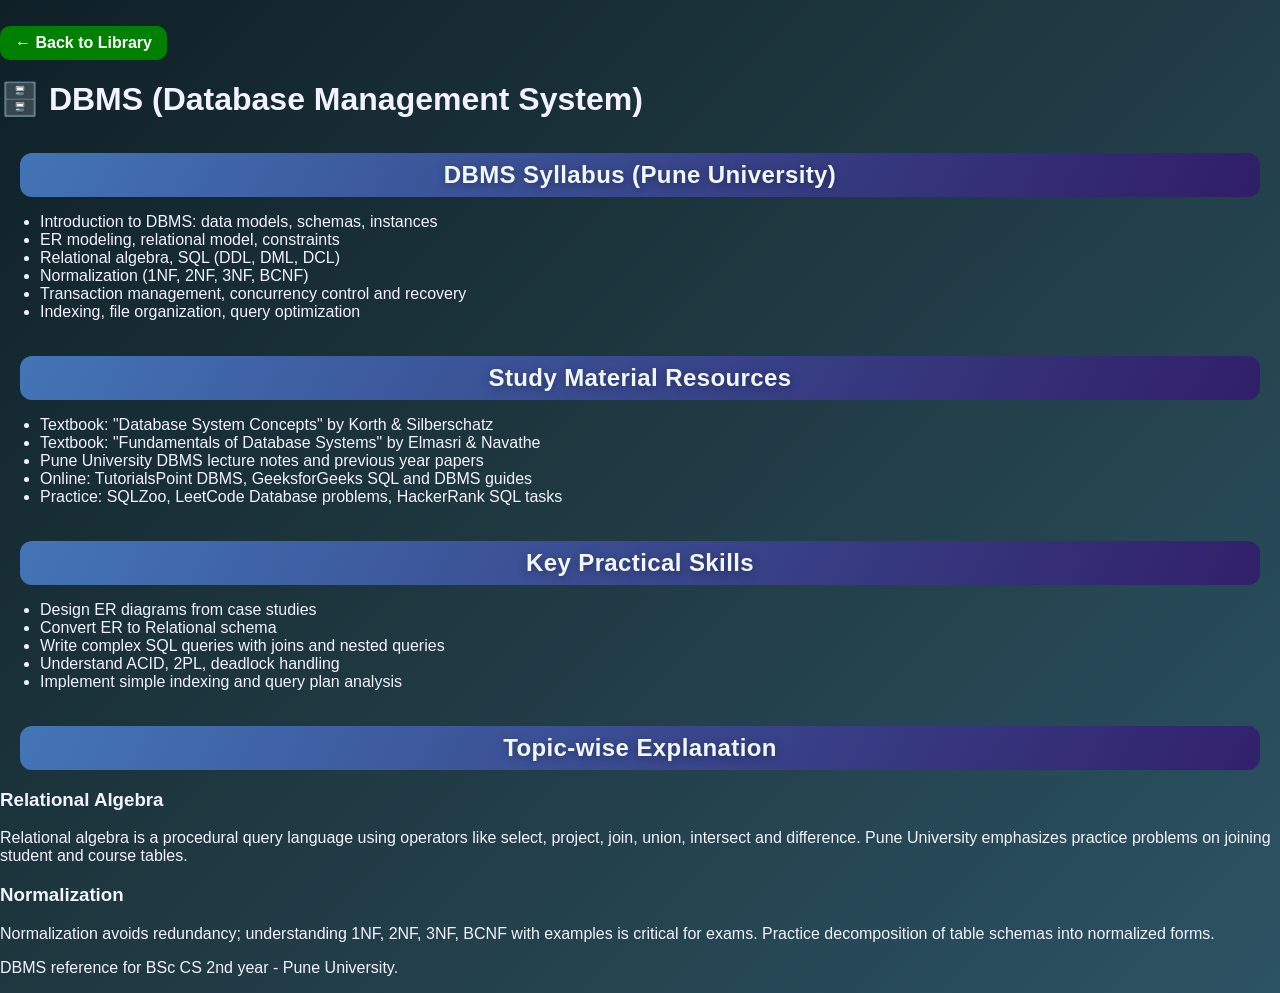
==== dbms.html @ 98a19238 "Initial commit" ====
<!DOCTYPE html>
<html>
<head>
    <meta charset="UTF-8">
    <meta name="viewport" content="width=device-width, initial-scale=1.0">
    <title>DBMS - Pune University BSc CS</title>
    <link rel="stylesheet" href="style.css">
</head>
<body>
    <p><a class="read-link" href="index.html" aria-label="Back to Library">← Back to Library</a></p>
    <h1>🗄️ DBMS (Database Management System)</h1>

    <section class="syllabus">
        <h2>DBMS Syllabus (Pune University)</h2>
        <ul>
            <li>Introduction to DBMS: data models, schemas, instances</li>
            <li>ER modeling, relational model, constraints</li>
            <li>Relational algebra, SQL (DDL, DML, DCL)</li>
            <li>Normalization (1NF, 2NF, 3NF, BCNF)</li>
            <li>Transaction management, concurrency control and recovery</li>
            <li>Indexing, file organization, query optimization</li>
        </ul>
    </section>

    <section class="study-material">
        <h2>Study Material Resources</h2>
        <ul>
            <li>Textbook: "Database System Concepts" by Korth & Silberschatz</li>
            <li>Textbook: "Fundamentals of Database Systems" by Elmasri & Navathe</li>
            <li>Pune University DBMS lecture notes and previous year papers</li>
            <li>Online: TutorialsPoint DBMS, GeeksforGeeks SQL and DBMS guides</li>
            <li>Practice: SQLZoo, LeetCode Database problems, HackerRank SQL tasks</li>
        </ul>
    </section>

    <section class="core-topics">
        <h2>Key Practical Skills</h2>
        <ul>
            <li>Design ER diagrams from case studies</li>
            <li>Convert ER to Relational schema</li>
            <li>Write complex SQL queries with joins and nested queries</li>
            <li>Understand ACID, 2PL, deadlock handling</li>
            <li>Implement simple indexing and query plan analysis</li>
        </ul>
    </section>

    <section class="topic-explanations">
        <h2>Topic-wise Explanation</h2>
        <h3>Relational Algebra</h3>
        <p>Relational algebra is a procedural query language using operators like select, project, join, union, intersect and difference. Pune University emphasizes practice problems on joining student and course tables.</p>
        <h3>Normalization</h3>
        <p>Normalization avoids redundancy; understanding 1NF, 2NF, 3NF, BCNF with examples is critical for exams. Practice decomposition of table schemas into normalized forms.</p>
    </section>

    <footer class="site-footer">
        <p>DBMS reference for BSc CS 2nd year - Pune University.</p>
    </footer>
</body>
</html>
---- style.css ----
body {
    margin: 0;
    font-family: 'Segoe UI', Tahoma, Geneva, Verdana, sans-serif;
    color: #f3f3ff;
    background: linear-gradient(135deg, #0f2027 0%, #203a43 50%, #2c5364 100%);
    min-height: 100vh;
}
    /* HOME SECTION */
.home {
    padding: 40px 30px;
    background: linear-gradient(135deg, rgba(42, 117, 203, 0.85), rgba(31, 185, 255, 0.5));
    border-radius: 20px;
    margin: 20px;
    border: 1px solid rgba(255,255,255,0.16);
    box-shadow: 0 16px 40px rgba(0, 0, 0, 0.25);
}

.home p {
    font-size: 18px;
}

/* Section Titles */
h2 {
    margin-top: 30px;
    font-family: 'Segoe UI', Tahoma, Geneva, Verdana, sans-serif;
    text-align: center;
    color: #f1f7ff;
    letter-spacing: 0.4px;
    text-shadow: 0 2px 8px rgba(0, 0, 0, 0.35);
    background: linear-gradient(120deg, rgba(72,125,197,0.9), rgba(54,14,114,0.7));
    padding: 8px 0;
    border-radius: 12px;
    margin: 35px 20px 10px;
}

/* Title */
h1 {
    margin-top: 20px;
}

/* Categories */
.categories {
    margin: 20px 20px 10px;
    display: flex;
    gap: 10px;
    flex-wrap: wrap;
}

.categories button {
    padding: 10px 18px;
    border: 2px solid rgba(255, 255, 255, 0.3);
    background: rgba(255, 255, 255, 0.08);
    color: #e0f7ff;
    border-radius: 999px;
    cursor: pointer;
    font-weight: 700;
    box-shadow: 0 6px 18px rgba(0,0,0,0.2);
    transition: all 0.24s ease;
}

.categories button:hover,
.categories button.active {
    background: rgba(74, 193, 255, 0.95);
    color: #052f57;
    border-color: rgba(0, 144, 255, 0.9);
}

/* Book Grid */
.book-container {
    display: grid;
    grid-template-columns: repeat(auto-fit, minmax(200px, 1fr));
    gap: 20px;
    padding: 20px;
}

/* Book Card */
.book-card {
    background: linear-gradient(145deg, rgba(17, 25, 63, 0.95), rgba(25, 61, 121, 0.88));
    color: #e9f5ff;
    padding: 22px;
    border-radius: 18px;
    border: 1px solid rgba(149, 208, 255, 0.35);
    box-shadow: 0 16px 30px rgba(0, 0, 0, 0.35);
    transition: transform 0.2s ease, box-shadow 0.2s ease;
}

.book-card:hover {
    transform: scale(1.03);
    box-shadow: 0 24px 36px rgba(0, 0, 0, 0.45);
}

.book-card h3 {
    margin-top: 0;
}

.book-card p {
    margin: 6px 0 12px;
}

.book-card ul {
    margin: 0 0 10px;
    padding-left: 20px;
}

.book-card ul li {
    margin: 4px 0;
    font-size: 0.93rem;
}

/* Image */
.book-card img {
    width: 100%;
    border-radius: 10px;
}

/* Button */
.book-card button {
    margin-top: 10px;
    padding: 8px 15px;
    border: none;
    background:green;
    color: white;
    border-radius: 10px;
    cursor: pointer;
}

.book-card button:hover {
    background: #007bff;
}

.read-link,
.book-card a.link {
    display: inline-block;
    margin-top: 10px;
    padding: 8px 15px;
    background: green;
    color: white;
    border-radius: 10px;
    text-decoration: none;
    font-weight: 600;
}

.read-link:hover,
.book-card a.link:hover {
    background: #007bff;
}

button:focus,
a:focus {
    outline: 2px dotted #ff0;
    outline-offset: 3px;
}

.search-bar {
    margin: 0 20px 1rem;
}

.search-bar input {
    width: 100%;
    max-width: 460px;
    padding: 11px 14px;
    border-radius: 12px;
    border: 1px solid rgba(255,255,255,0.3);
    background: rgba(245, 250, 255, 0.12);
    color: #ebf4ff;
    box-shadow: inset 0 4px 12px rgba(0,0,0,0.25);
}

.search-bar input::placeholder {
    color: #c0d7f0;
}

.bookmark-btn {
    margin-top: 10px;
    margin-left: 10px;
    background: #1c93ff;
    color: #fff;
    border: 1px solid #0d63b2;
    border-radius: 10px;
    padding: 8px 12px;
    cursor: pointer;
    font-weight: 700;
    transition: transform 0.2s ease, background 0.2s ease;
}

.bookmark-btn:hover {
    background: #0b62bc;
    transform: translateY(-1px);
}

.study-list {
    margin: 0 20px 20px;
    padding: 14px 18px;
    border: 1px solid rgba(255,255,255,0.25);
    border-radius: 15px;
    background: rgba(16, 21, 42, 0.72);
}

.study-list h2 {
    margin: 0 0 10px;
}

#study-list-items {
    list-style: none;
    margin: 0;
    padding: 0;
}

.study-list-item {
    display: flex;
    justify-content: space-between;
    align-items: center;
    padding: 8px 0;
    border-bottom: 1px solid rgba(255,255,255,0.1);
}

.study-list-item:last-child {
    border-bottom: none;
}

.remove-btn {
    border: 1px solid #ff6a6a;
    background: #ff4d4d;
    color: #fff;
    border-radius: 8px;
    padding: 4px 10px;
    cursor: pointer;
}

.remove-btn:hover {
    background: #db2b2b;
}

.quiz-section {
    margin: 20px;
    border: 1px solid rgba(255,255,255,0.25);
    border-radius: 14px;
    background: rgba(18, 24, 52, 0.82);
    padding: 16px;
}

.quiz-control {
    display: flex;
    gap: 8px;
    align-items: center;
    margin-bottom: 12px;
}

.quiz-card {
    margin-top: 8px;
    padding: 12px;
    border: 1px solid rgba(106, 182, 255, 0.4);
    border-radius: 10px;
    background: rgba(15, 22, 45, 0.9);
}

.quiz-option {
    display: block;
    width: 100%;
    text-align: left;
    padding: 8px;
    margin: 4px 0;
    border: 1px solid rgba(169, 218, 255, 0.5);
    border-radius: 8px;
    background: rgba(225, 235, 255, 0.05);
    color: #f1f8ff;
    cursor: pointer;
}

.quiz-option:hover {
    background: rgba(106, 182, 255, 0.15);
}
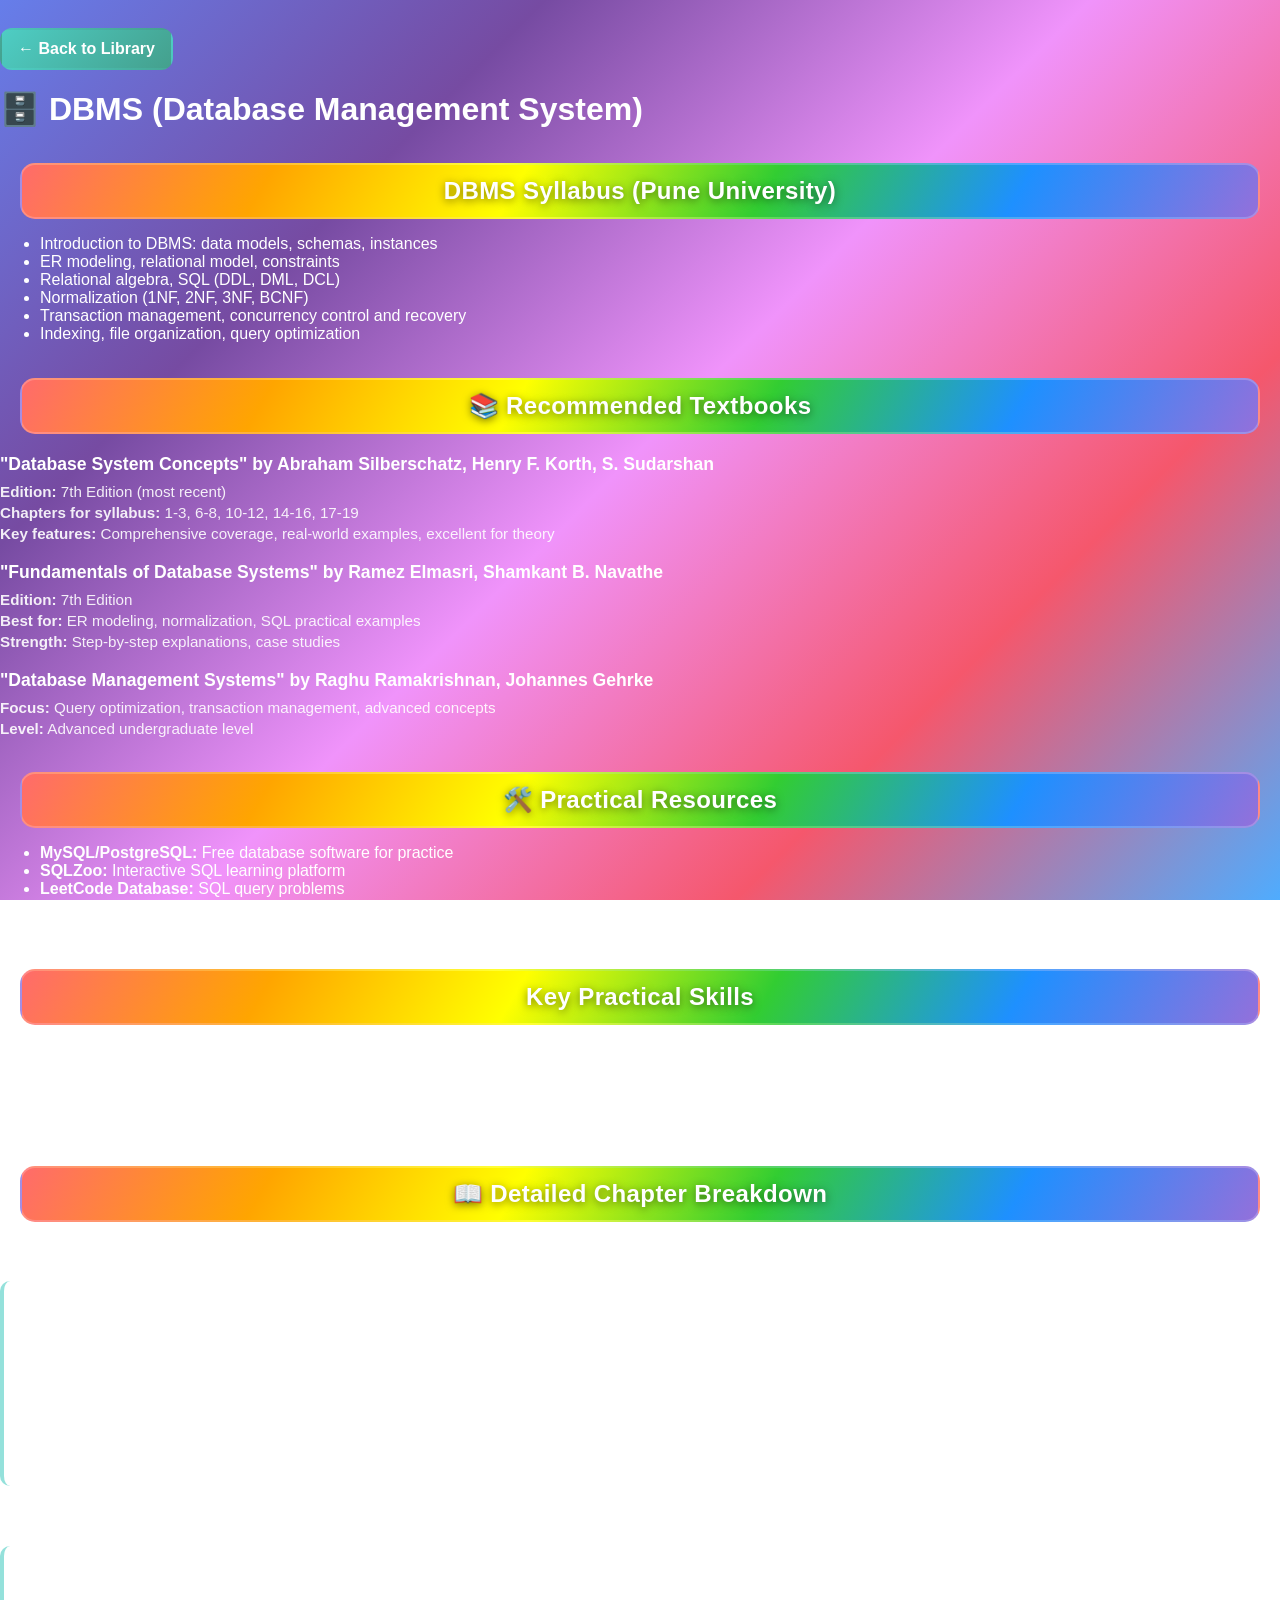
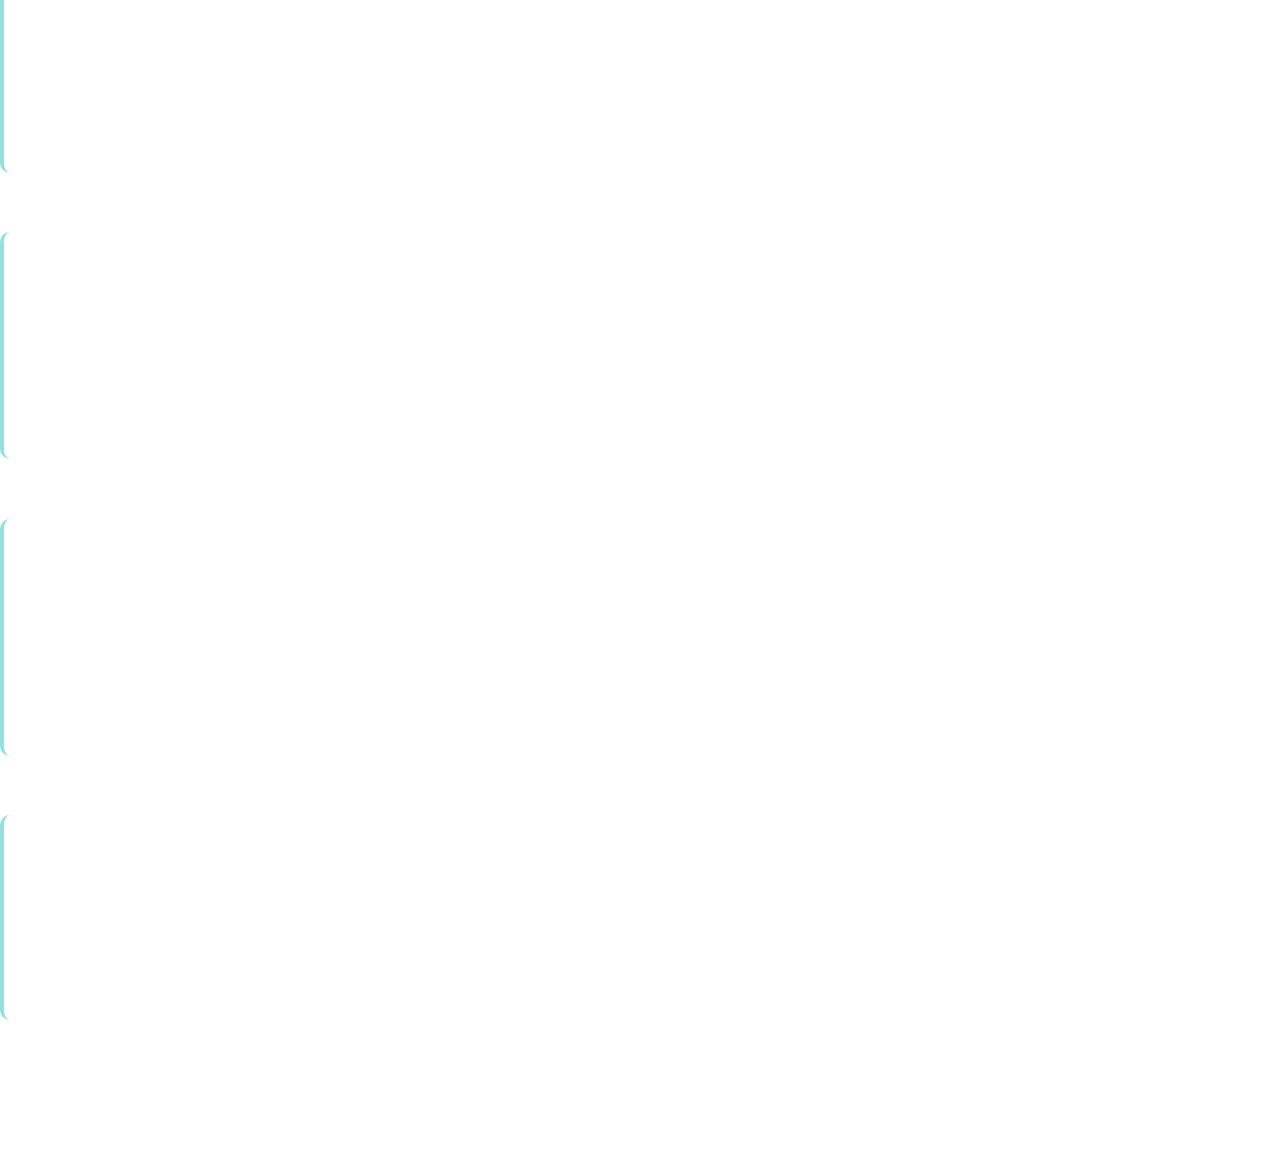
==== commit 37ae8e2a: "Enhanced all subject pages with detailed book content, textbooks, and practice exercises" ====
--- a/dbms.html
+++ b/dbms.html
@@ -23,13 +23,30 @@
     </section>
 
     <section class="study-material">
-        <h2>Study Material Resources</h2>
+        <h2>📚 Recommended Textbooks</h2>
+        <div class="book-details">
+            <h3>"Database System Concepts" by Abraham Silberschatz, Henry F. Korth, S. Sudarshan</h3>
+            <p><strong>Edition:</strong> 7th Edition (most recent)</p>
+            <p><strong>Chapters for syllabus:</strong> 1-3, 6-8, 10-12, 14-16, 17-19</p>
+            <p><strong>Key features:</strong> Comprehensive coverage, real-world examples, excellent for theory</p>
+
+            <h3>"Fundamentals of Database Systems" by Ramez Elmasri, Shamkant B. Navathe</h3>
+            <p><strong>Edition:</strong> 7th Edition</p>
+            <p><strong>Best for:</strong> ER modeling, normalization, SQL practical examples</p>
+            <p><strong>Strength:</strong> Step-by-step explanations, case studies</p>
+
+            <h3>"Database Management Systems" by Raghu Ramakrishnan, Johannes Gehrke</h3>
+            <p><strong>Focus:</strong> Query optimization, transaction management, advanced concepts</p>
+            <p><strong>Level:</strong> Advanced undergraduate level</p>
+        </div>
+
+        <h2>🛠️ Practical Resources</h2>
         <ul>
-            <li>Textbook: "Database System Concepts" by Korth & Silberschatz</li>
-            <li>Textbook: "Fundamentals of Database Systems" by Elmasri & Navathe</li>
-            <li>Pune University DBMS lecture notes and previous year papers</li>
-            <li>Online: TutorialsPoint DBMS, GeeksforGeeks SQL and DBMS guides</li>
-            <li>Practice: SQLZoo, LeetCode Database problems, HackerRank SQL tasks</li>
+            <li><strong>MySQL/PostgreSQL:</strong> Free database software for practice</li>
+            <li><strong>SQLZoo:</strong> Interactive SQL learning platform</li>
+            <li><strong>LeetCode Database:</strong> SQL query problems</li>
+            <li><strong>DBMS Lab Manual:</strong> Pune University practical assignments</li>
+            <li><strong>phpMyAdmin:</strong> Web-based database administration</li>
         </ul>
     </section>
 
@@ -45,11 +62,70 @@
     </section>
 
     <section class="topic-explanations">
-        <h2>Topic-wise Explanation</h2>
-        <h3>Relational Algebra</h3>
-        <p>Relational algebra is a procedural query language using operators like select, project, join, union, intersect and difference. Pune University emphasizes practice problems on joining student and course tables.</p>
-        <h3>Normalization</h3>
-        <p>Normalization avoids redundancy; understanding 1NF, 2NF, 3NF, BCNF with examples is critical for exams. Practice decomposition of table schemas into normalized forms.</p>
+        <h2>📖 Detailed Chapter Breakdown</h2>
+
+        <h3>Chapter 1-2: Introduction & ER Model</h3>
+        <div class="chapter-content">
+            <p><strong>Key Concepts:</strong> Data models, schemas, instances, ER diagrams, entities, attributes, relationships</p>
+            <p><strong>Cardinality:</strong> 1:1, 1:N, M:N relationships with examples</p>
+            <h4>Practice Exercises:</h4>
+            <ul>
+                <li>Draw ER diagram for library management system</li>
+                <li>Convert ER to relational schema</li>
+                <li>Identify weak entities and generalization</li>
+            </ul>
+        </div>
+
+        <h3>Chapter 3-4: Relational Model & SQL</h3>
+        <div class="chapter-content">
+            <p><strong>Relational Algebra:</strong> Select, Project, Join, Union, Intersection, Difference</p>
+            <p><strong>SQL Commands:</strong> DDL (CREATE, ALTER, DROP), DML (INSERT, UPDATE, DELETE), DQL (SELECT)</p>
+            <h4>Practice Exercises:</h4>
+            <ul>
+                <li>Write SQL queries for complex joins</li>
+                <li>Create database schema for university system</li>
+                <li>Implement nested queries and subqueries</li>
+                <li>Practice aggregate functions and GROUP BY</li>
+            </ul>
+        </div>
+
+        <h3>Chapter 5-6: Normalization</h3>
+        <div class="chapter-content">
+            <p><strong>Normal Forms:</strong> 1NF, 2NF, 3NF, BCNF, 4NF, 5NF</p>
+            <p><strong>Functional Dependencies:</strong> Partial, transitive, multivalued dependencies</p>
+            <h4>Practice Exercises:</h4>
+            <ul>
+                <li>Decompose tables to BCNF</li>
+                <li>Identify normalization violations</li>
+                <li>Lossless join decomposition</li>
+                <li>Dependency preservation</li>
+            </ul>
+        </div>
+
+        <h3>Chapter 7-8: Transaction Management</h3>
+        <div class="chapter-content">
+            <p><strong>ACID Properties:</strong> Atomicity, Consistency, Isolation, Durability</p>
+            <p><strong>Concurrency Control:</strong> 2PL, Timestamp ordering, Optimistic protocols</p>
+            <p><strong>Recovery:</strong> Log-based recovery, ARIES algorithm</p>
+            <h4>Practice Exercises:</h4>
+            <ul>
+                <li>Schedule serializability analysis</li>
+                <li>Deadlock detection and prevention</li>
+                <li>Log file analysis for recovery</li>
+            </ul>
+        </div>
+
+        <h3>Chapter 9-10: Indexing & Query Processing</h3>
+        <div class="chapter-content">
+            <p><strong>Indexing:</strong> B-Tree, B+-Tree, Hash indexing</p>
+            <p><strong>Query Optimization:</strong> Cost estimation, query plans, join algorithms</p>
+            <h4>Practice Exercises:</h4>
+            <ul>
+                <li>Compare different indexing techniques</li>
+                <li>Analyze query execution plans</li>
+                <li>Optimize slow queries</li>
+            </ul>
+        </div>
     </section>
 
     <footer class="site-footer">
--- a/style.css
+++ b/style.css
@@ -1,18 +1,20 @@
 body {
     margin: 0;
     font-family: 'Segoe UI', Tahoma, Geneva, Verdana, sans-serif;
-    color: #f3f3ff;
-    background: linear-gradient(135deg, #0f2027 0%, #203a43 50%, #2c5364 100%);
+    color: #ffffff;
+    background: linear-gradient(135deg, #667eea 0%, #764ba2 25%, #f093fb 50%, #f5576c 75%, #4facfe 100%);
     min-height: 100vh;
+    background-attachment: fixed;
 }
     /* HOME SECTION */
 .home {
     padding: 40px 30px;
-    background: linear-gradient(135deg, rgba(42, 117, 203, 0.85), rgba(31, 185, 255, 0.5));
+    background: linear-gradient(135deg, rgba(255, 107, 107, 0.9), rgba(255, 177, 153, 0.8), rgba(255, 218, 193, 0.7));
     border-radius: 20px;
     margin: 20px;
-    border: 1px solid rgba(255,255,255,0.16);
-    box-shadow: 0 16px 40px rgba(0, 0, 0, 0.25);
+    border: 2px solid rgba(255,255,255,0.3);
+    box-shadow: 0 16px 40px rgba(255, 107, 107, 0.3);
+    color: #2d3748;
 }
 
 .home p {
@@ -24,13 +26,15 @@
     margin-top: 30px;
     font-family: 'Segoe UI', Tahoma, Geneva, Verdana, sans-serif;
     text-align: center;
-    color: #f1f7ff;
+    color: #ffffff;
     letter-spacing: 0.4px;
-    text-shadow: 0 2px 8px rgba(0, 0, 0, 0.35);
-    background: linear-gradient(120deg, rgba(72,125,197,0.9), rgba(54,14,114,0.7));
-    padding: 8px 0;
-    border-radius: 12px;
+    text-shadow: 0 2px 8px rgba(0, 0, 0, 0.5);
+    background: linear-gradient(120deg, #ff6b6b, #ffa500, #ffff00, #32cd32, #1e90ff, #9370db);
+    padding: 12px 0;
+    border-radius: 15px;
     margin: 35px 20px 10px;
+    font-weight: 700;
+    border: 2px solid rgba(255, 255, 255, 0.2);
 }
 
 /* Title */
@@ -47,22 +51,25 @@
 }
 
 .categories button {
-    padding: 10px 18px;
-    border: 2px solid rgba(255, 255, 255, 0.3);
-    background: rgba(255, 255, 255, 0.08);
-    color: #e0f7ff;
-    border-radius: 999px;
+    padding: 12px 20px;
+    border: 2px solid rgba(255, 255, 255, 0.4);
+    background: linear-gradient(135deg, rgba(255, 255, 255, 0.1), rgba(255, 255, 255, 0.05));
+    color: #ffffff;
+    border-radius: 25px;
     cursor: pointer;
     font-weight: 700;
     box-shadow: 0 6px 18px rgba(0,0,0,0.2);
-    transition: all 0.24s ease;
+    transition: all 0.3s ease;
+    backdrop-filter: blur(10px);
 }
 
 .categories button:hover,
 .categories button.active {
-    background: rgba(74, 193, 255, 0.95);
-    color: #052f57;
-    border-color: rgba(0, 144, 255, 0.9);
+    background: linear-gradient(135deg, #ff6b6b, #ffa500);
+    color: #ffffff;
+    border-color: rgba(255, 107, 107, 0.8);
+    transform: translateY(-2px);
+    box-shadow: 0 8px 25px rgba(255, 107, 107, 0.4);
 }
 
 /* Book Grid */
@@ -75,18 +82,20 @@
 
 /* Book Card */
 .book-card {
-    background: linear-gradient(145deg, rgba(17, 25, 63, 0.95), rgba(25, 61, 121, 0.88));
-    color: #e9f5ff;
-    padding: 22px;
-    border-radius: 18px;
-    border: 1px solid rgba(149, 208, 255, 0.35);
-    box-shadow: 0 16px 30px rgba(0, 0, 0, 0.35);
-    transition: transform 0.2s ease, box-shadow 0.2s ease;
+    background: linear-gradient(145deg, rgba(255, 255, 255, 0.95), rgba(255, 235, 235, 0.9));
+    color: #2d3748;
+    padding: 24px;
+    border-radius: 20px;
+    border: 2px solid rgba(255, 255, 255, 0.3);
+    box-shadow: 0 16px 30px rgba(0, 0, 0, 0.15);
+    transition: all 0.3s ease;
+    backdrop-filter: blur(10px);
 }
 
 .book-card:hover {
-    transform: scale(1.03);
-    box-shadow: 0 24px 36px rgba(0, 0, 0, 0.45);
+    transform: translateY(-5px) scale(1.02);
+    box-shadow: 0 24px 40px rgba(255, 107, 107, 0.3);
+    border-color: rgba(255, 107, 107, 0.5);
 }
 
 .book-card h3 {
@@ -116,33 +125,42 @@
 /* Button */
 .book-card button {
     margin-top: 10px;
-    padding: 8px 15px;
+    padding: 10px 16px;
     border: none;
-    background:green;
+    background: linear-gradient(135deg, #ff6b6b, #ffa500);
     color: white;
-    border-radius: 10px;
+    border-radius: 12px;
     cursor: pointer;
+    font-weight: 600;
+    transition: all 0.3s ease;
 }
 
 .book-card button:hover {
-    background: #007bff;
+    background: linear-gradient(135deg, #ff5252, #ff8c00);
+    transform: translateY(-2px);
+    box-shadow: 0 6px 15px rgba(255, 107, 107, 0.4);
 }
 
 .read-link,
 .book-card a.link {
     display: inline-block;
-    margin-top: 10px;
-    padding: 8px 15px;
-    background: green;
+    margin-top: 12px;
+    padding: 10px 16px;
+    background: linear-gradient(135deg, #4ecdc4, #44a08d);
     color: white;
-    border-radius: 10px;
+    border-radius: 12px;
     text-decoration: none;
     font-weight: 600;
+    transition: all 0.3s ease;
+    border: 2px solid transparent;
 }
 
 .read-link:hover,
 .book-card a.link:hover {
-    background: #007bff;
+    background: linear-gradient(135deg, #26d0ce, #2e8b57);
+    transform: translateY(-2px);
+    box-shadow: 0 6px 15px rgba(78, 205, 196, 0.4);
+    border-color: rgba(78, 205, 196, 0.5);
 }
 
 button:focus,
@@ -158,116 +176,139 @@
 .search-bar input {
     width: 100%;
     max-width: 460px;
-    padding: 11px 14px;
-    border-radius: 12px;
-    border: 1px solid rgba(255,255,255,0.3);
-    background: rgba(245, 250, 255, 0.12);
-    color: #ebf4ff;
-    box-shadow: inset 0 4px 12px rgba(0,0,0,0.25);
+    padding: 14px 18px;
+    border-radius: 15px;
+    border: 2px solid rgba(255, 255, 255, 0.3);
+    background: rgba(255, 255, 255, 0.15);
+    color: #ffffff;
+    box-shadow: inset 0 4px 12px rgba(0,0,0,0.1);
+    backdrop-filter: blur(10px);
+    font-size: 16px;
 }
 
 .search-bar input::placeholder {
-    color: #c0d7f0;
-}
-
-.bookmark-btn {
-    margin-top: 10px;
-    margin-left: 10px;
-    background: #1c93ff;
-    color: #fff;
-    border: 1px solid #0d63b2;
-    border-radius: 10px;
-    padding: 8px 12px;
-    cursor: pointer;
-    font-weight: 700;
-    transition: transform 0.2s ease, background 0.2s ease;
-}
-
-.bookmark-btn:hover {
-    background: #0b62bc;
-    transform: translateY(-1px);
-}
-
-.study-list {
-    margin: 0 20px 20px;
-    padding: 14px 18px;
-    border: 1px solid rgba(255,255,255,0.25);
-    border-radius: 15px;
-    background: rgba(16, 21, 42, 0.72);
-}
-
-.study-list h2 {
-    margin: 0 0 10px;
-}
-
-#study-list-items {
-    list-style: none;
-    margin: 0;
-    padding: 0;
-}
-
-.study-list-item {
+    color: rgba(255, 255, 255, 0.7);
+}
+
+/* Navigation */
+.top-nav {
     display: flex;
     justify-content: space-between;
     align-items: center;
-    padding: 8px 0;
-    border-bottom: 1px solid rgba(255,255,255,0.1);
-}
-
-.study-list-item:last-child {
-    border-bottom: none;
-}
-
-.remove-btn {
-    border: 1px solid #ff6a6a;
-    background: #ff4d4d;
-    color: #fff;
-    border-radius: 8px;
-    padding: 4px 10px;
-    cursor: pointer;
-}
-
-.remove-btn:hover {
-    background: #db2b2b;
-}
-
-.quiz-section {
-    margin: 20px;
-    border: 1px solid rgba(255,255,255,0.25);
-    border-radius: 14px;
-    background: rgba(18, 24, 52, 0.82);
-    padding: 16px;
-}
-
-.quiz-control {
-    display: flex;
-    gap: 8px;
-    align-items: center;
-    margin-bottom: 12px;
-}
-
-.quiz-card {
-    margin-top: 8px;
-    padding: 12px;
-    border: 1px solid rgba(106, 182, 255, 0.4);
+    padding: 20px 30px;
+    background: rgba(255, 255, 255, 0.1);
+    backdrop-filter: blur(10px);
+    border-bottom: 1px solid rgba(255, 255, 255, 0.2);
+    position: sticky;
+    top: 0;
+    z-index: 100;
+}
+
+.top-nav .logo {
+    font-size: 24px;
+    font-weight: 700;
+    background: linear-gradient(135deg, #ff6b6b, #ffa500, #ffff00);
+    -webkit-background-clip: text;
+    -webkit-text-fill-color: transparent;
+    background-clip: text;
+    text-shadow: none;
+}
+
+.top-nav .tagline {
+    font-size: 16px;
+    color: rgba(255, 255, 255, 0.8);
+    font-weight: 500;
+}
+
+/* Footer */
+.site-footer {
+    margin: 40px 20px 20px;
+    padding: 20px;
+    border-radius: 15px;
+    background: rgba(255, 255, 255, 0.1);
+    backdrop-filter: blur(10px);
+    border: 1px solid rgba(255, 255, 255, 0.2);
+    text-align: center;
+    color: rgba(255, 255, 255, 0.8);
+    font-weight: 500;
+}
+
+/* Book Details Styling */
+.book-details {
+    margin: 20px 0;
+}
+
+.book-details h3 {
+    color: #ffffff;
+    margin-top: 20px;
+    margin-bottom: 8px;
+    font-size: 1.1em;
+}
+
+.book-details p {
+    margin: 4px 0;
+    color: rgba(255, 255, 255, 0.9);
+    font-size: 0.95em;
+}
+
+/* Chapter Content Styling */
+.chapter-content {
+    margin: 15px 0;
+    padding: 15px;
+    background: rgba(255, 255, 255, 0.05);
     border-radius: 10px;
-    background: rgba(15, 22, 45, 0.9);
-}
-
-.quiz-option {
-    display: block;
-    width: 100%;
-    text-align: left;
-    padding: 8px;
+    border-left: 4px solid rgba(78, 205, 196, 0.6);
+}
+
+.chapter-content h4 {
+    color: #ffffff;
+    margin: 15px 0 8px 0;
+    font-size: 1em;
+}
+
+.chapter-content p {
+    margin: 8px 0;
+    color: rgba(255, 255, 255, 0.9);
+    line-height: 1.5;
+}
+
+.chapter-content ul {
+    margin: 8px 0;
+    padding-left: 20px;
+}
+
+.chapter-content li {
     margin: 4px 0;
-    border: 1px solid rgba(169, 218, 255, 0.5);
-    border-radius: 8px;
-    background: rgba(225, 235, 255, 0.05);
-    color: #f1f8ff;
-    cursor: pointer;
-}
-
-.quiz-option:hover {
-    background: rgba(106, 182, 255, 0.15);
-}
-
+    color: rgba(255, 255, 255, 0.85);
+}
+
+/* Responsive Design */
+@media (max-width: 768px) {
+    .top-nav {
+        flex-direction: column;
+        gap: 10px;
+        padding: 15px 20px;
+    }
+
+    .categories {
+        flex-wrap: wrap;
+        gap: 8px;
+    }
+
+    .categories button {
+        padding: 8px 14px;
+        font-size: 14px;
+    }
+
+    .book-container {
+        grid-template-columns: 1fr;
+        gap: 15px;
+        padding: 15px;
+    }
+
+    .chapter-content {
+        padding: 12px;
+        margin: 12px 0;
+    }
+}
+
